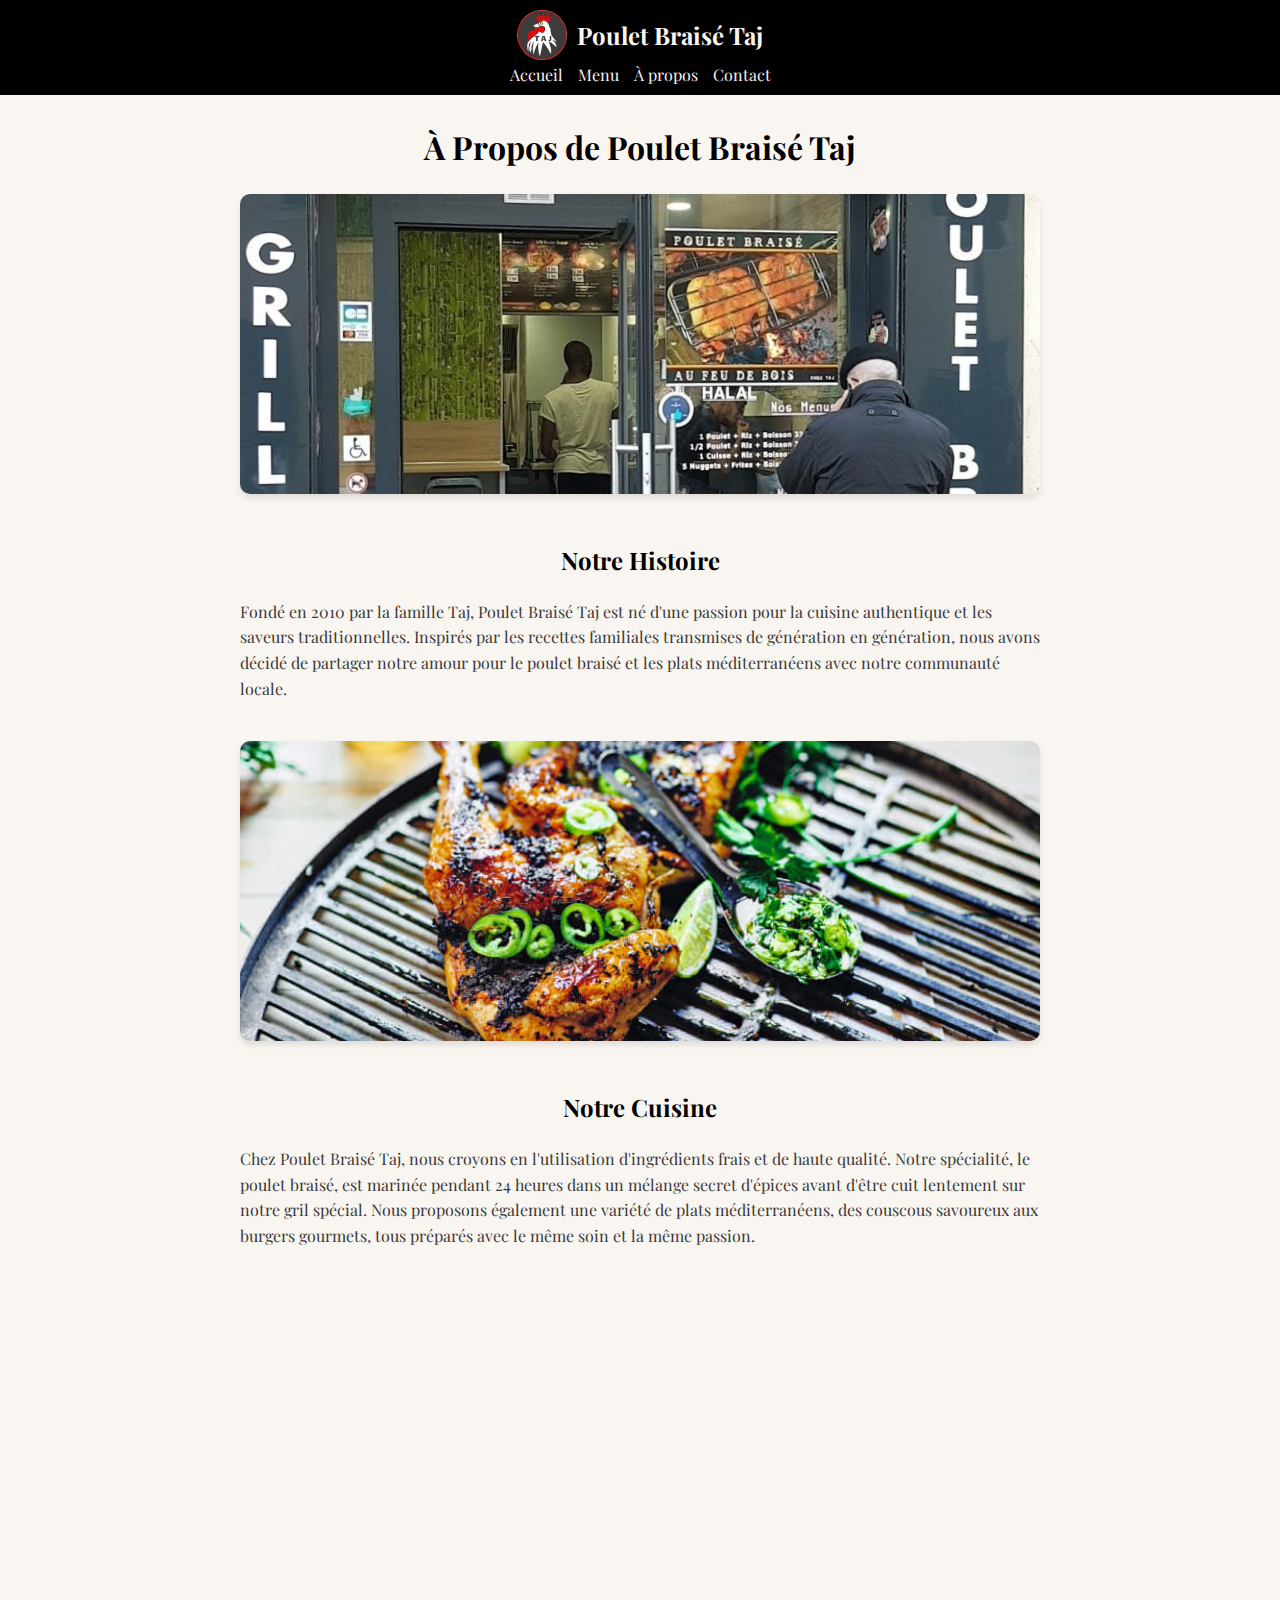
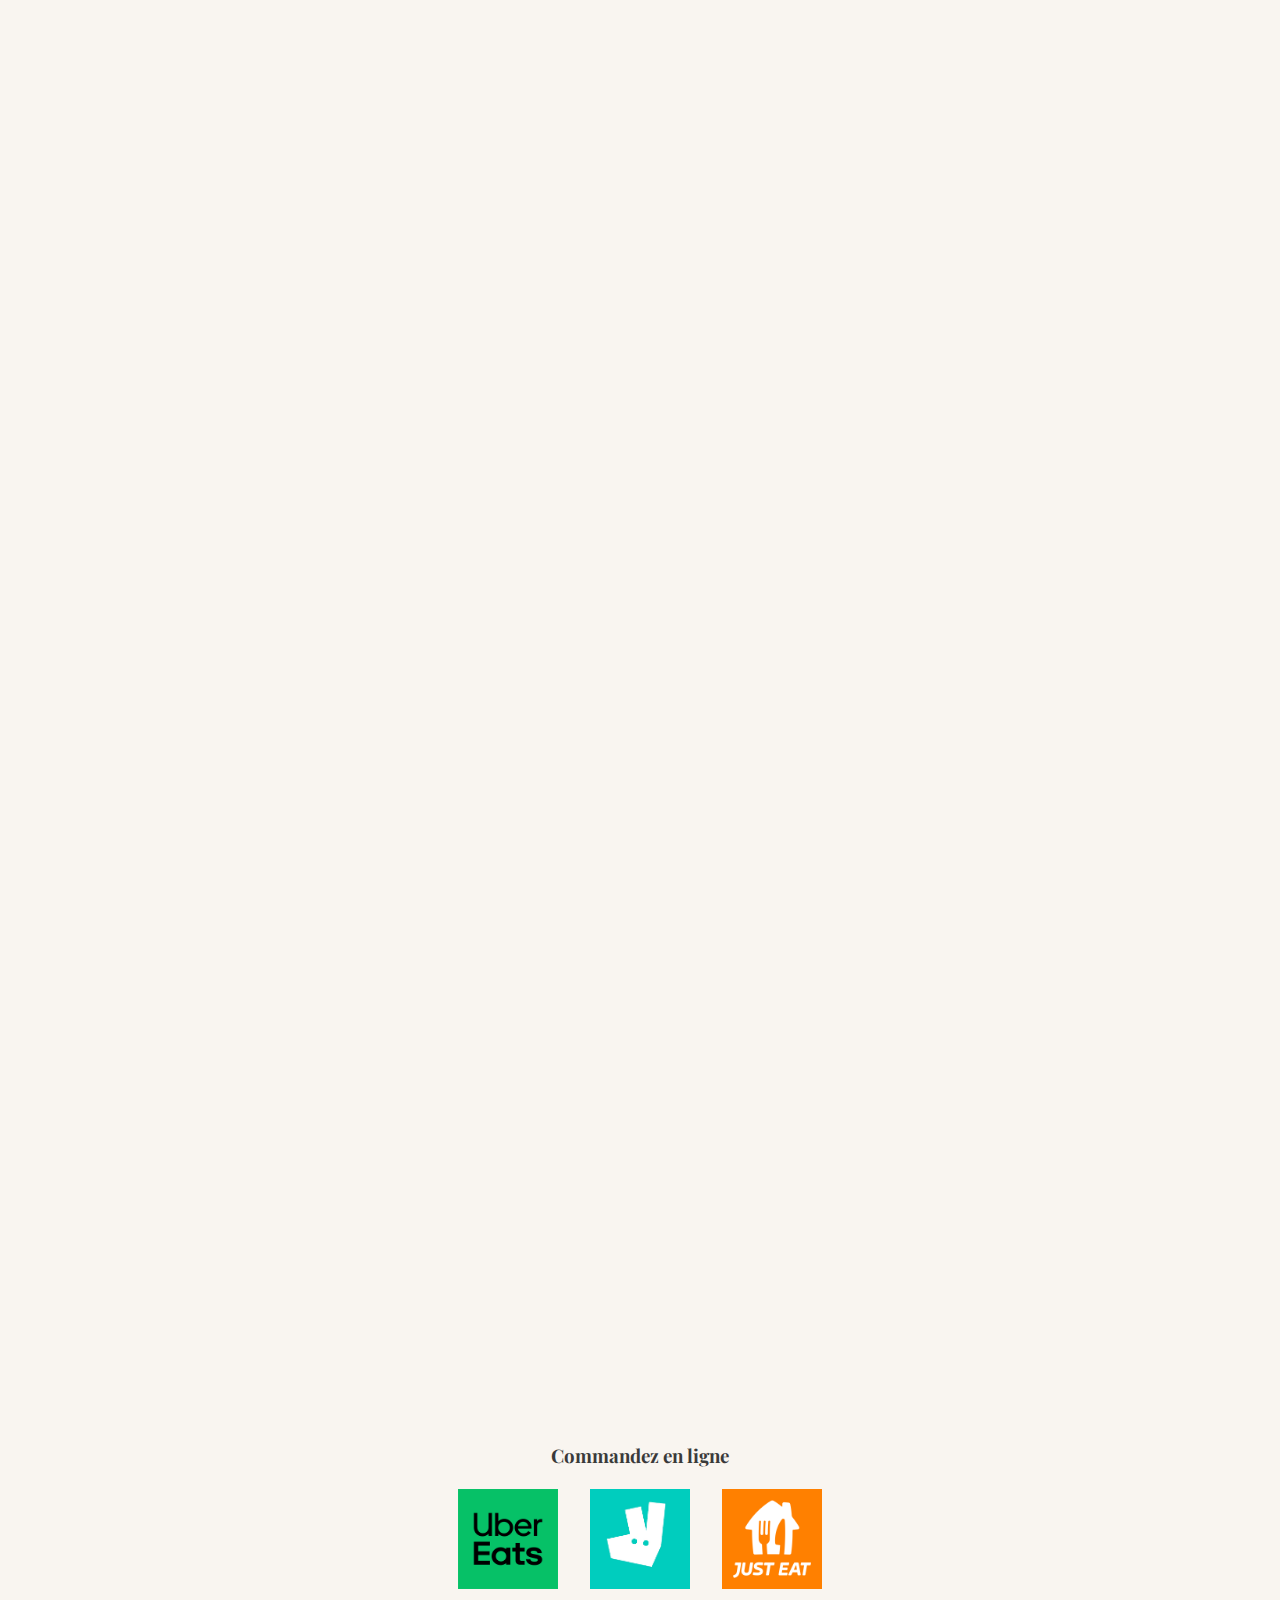
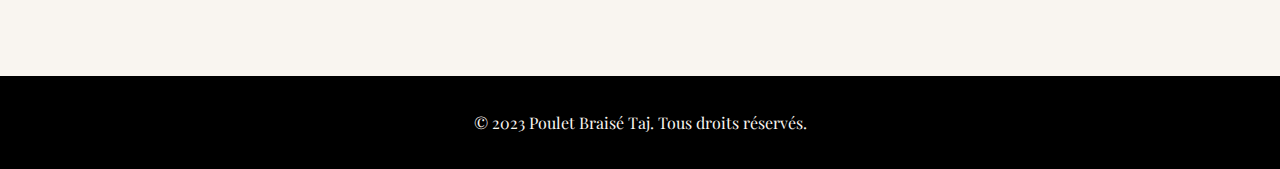
==== apropos.html @ 1169a89d "tout" ====
<!DOCTYPE html>
<html lang="fr">
<head>
    <meta charset="UTF-8">
    <meta name="viewport" content="width=device-width, initial-scale=1.0">
    <title>À Propos - Poulet Braisé Taj</title>
    <link rel="stylesheet" href="style1.css">
    <link href="https://fonts.googleapis.com/css2?family=Playfair+Display:wght@400;700&display=swap" rel="stylesheet">
<link rel="stylesheet" href="https://cdnjs.cloudflare.com/ajax/libs/font-awesome/6.0.0-beta3/css/all.min.css">
<link href="https://fonts.googleapis.com/css2?family=Playfair+Display:wght@400;700&display=swap" rel="stylesheet">
<style>
/* Style pour la section Nos Valeurs */
.values {
    display: flex;
    justify-content: center;
    align-items: center;
    flex-wrap: wrap; /* Pour que les éléments se repositionnent sur plusieurs lignes si nécessaire */
    gap: 20px; /* Espacement entre les éléments */
}

.value {
    text-align: center; /* Centre le texte à l'intérieur de chaque élément */
    max-width: 300px; /* Limite la largeur pour éviter que les éléments ne soient trop larges */
}

.value-icon {
    font-size: 40px; /* Ajuste la taille des icônes */
    margin-bottom: 10px; /* Espace entre l'icône et le titre */
}

</style>
</head>
<body>
    <header class="header">
      <div class="logo-container">
        <img src="cropped_image.png" alt="Logo du restaurant" class="logo-image">
        <div class="logo-text">Poulet Braisé Taj</div> 
      </div> 
          <nav class="nav">
            <a href="index.html">Accueil</a>
            <a href="services.html">Menu</a>
            <a href="apropos.html">À propos</a>
            <a href="contact.html">Contact</a>
          </nav>
      </header>

      <main class="main">
          <h1>À Propos de Poulet Braisé Taj</h1>
          
          <section class="about-section">
              <img src="r2ee-Taj-poulet-braise-photo.jpg" alt="Extérieur du restaurant Poulet Braisé Taj" class="about-image" width="800" height="300">
              <h2>Notre Histoire</h2>
              <p>Fondé en 2010 par la famille Taj, Poulet Braisé Taj est né d'une passion pour la cuisine authentique et les saveurs traditionnelles. Inspirés par les recettes familiales transmises de génération en génération, nous avons décidé de partager notre amour pour le poulet braisé et les plats méditerranéens avec notre communauté locale.</p>
          </section>
  
          <section class="about-section">
              <img src="bbkSB.jpg" alt="Notre chef en train de préparer un poulet braisé" class="about-image" width="800" height="300">
              <h2>Notre Cuisine</h2>
              <p>Chez Poulet Braisé Taj, nous croyons en l'utilisation d'ingrédients frais et de haute qualité. Notre spécialité, le poulet braisé, est marinée pendant 24 heures dans un mélange secret d'épices avant d'être cuit lentement sur notre gril spécial. Nous proposons également une variété de plats méditerranéens, des couscous savoureux aux burgers gourmets, tous préparés avec le même soin et la même passion.</p>
          </section>
  
          <section class="about-section">
              <img src="bouchon.jpg" alt="Intérieur chaleureux du restaurant Poulet Braisé Taj" class="about-image" width="800" height="300">
              <h2>Notre Ambiance</h2>
              <p>Notre restaurant offre une atmosphère chaleureuse et accueillante, parfaite pour les dîners en famille, les rencontres entre amis ou les repas d'affaires. Avec notre décor élégant aux touches méditerranéennes et notre service attentif, nous nous efforçons de créer une expérience culinaire mémorable pour chaque client.</p>
          </section>
  
          <section class="about-section">
              <img src="pool.webp" alt="Événement communautaire organisé par Poulet Braisé Taj" class="about-image" width="800" height="300">
              <h2>Notre Engagement Communautaire</h2>
              <p>Chez Poulet Braisé Taj, nous croyons en l'importance de redonner à notre communauté. Nous participons régulièrement à des événements locaux, soutenons les associations caritatives de la région et nous efforçons de réduire notre impact environnemental en utilisant des emballages écologiques et en privilégiant les fournisseurs locaux.</p>
          </section>

          <section class="about-section">
            <h2>Nos Valeurs</h2>
            <div class="values">
                <div class="value">
                    <div class="value-icon"><i class="fas fa-heart"></i></div>
                    <h3>Passion</h3>
                    <p>Notre passion pour la cuisine authentique et les saveurs uniques guide chacune de nos actions, de la préparation des plats à l'accueil de nos clients.</p>
                </div>
                <div class="value">
                    <div class="value-icon"><i class="fas fa-leaf"></i></div>
                    <h3>Qualité</h3>
                    <p>Nous nous engageons à n'utiliser que des ingrédients frais et de la plus haute qualité pour garantir une expérience gustative exceptionnelle à chaque visite.</p>
                </div>
                <div class="value">
                    <div class="value-icon"><i class="fas fa-users"></i></div>
                    <h3>Communauté</h3>
                    <p>Nous croyons en l'importance de créer des liens forts avec notre communauté locale, en soutenant les initiatives locales et en offrant un lieu de rassemblement chaleureux.</p>
                </div>
            </div>
        </section>

        <section id="marketplaces" class="marketplaces-section">
            <h3>Commandez en ligne</h3>
            <div class="marketplace-links">
              <a href="https://www.ubereats.com/fr/store/taj-poulet-braise/46_5BAGiRMSI2W5tEDWqUw" target="_blank" class="marketplace-link">
                <img src="uber.png" alt="UberEats" class="marketplace-logo animated-logo">
              </a>
              <a href="https://deliveroo.fr/fr/menu/paris/gennevilliers-port/taj-basly" target="_blank" class="marketplace-link">
                <img src="deliverooo.png" alt="Deliveroo" class="marketplace-logo animated-logo">
              </a>
              <a href="https://www.just-eat.fr/menu/taj-poulet-braise" target="_blank" class="marketplace-link">
                <img src="justea.png" alt="Just Eat" class="marketplace-logo animated-logo">
              </a>
            </div>
          </section>
          
    </main>

      </main>
  
      <footer class="footer">
          <p>&copy; 2023 Poulet Braisé Taj. Tous droits réservés.</p>
      </footer>
  
      <script>
          document.addEventListener('DOMContentLoaded', function() {
              const sections = document.querySelectorAll('.about-section');
              
              const observer = new IntersectionObserver((entries) => {
                  entries.forEach(entry => {
                      if (entry.isIntersecting) {
                          entry.target.style.opacity = 1;
                          entry.target.style.transform = 'translateY(0)';
                      }
                  });
              }, { threshold: 0.1 });
  
              sections.forEach(section => {
                  observer.observe(section);
              });
          });
      </script>

<script>
  document.addEventListener('DOMContentLoaded', function() {
      const sections = document.querySelectorAll('.about-section');
      
      const observer = new IntersectionObserver((entries, observer) => {
          entries.forEach(entry => {
              if (entry.isIntersecting) {
                  entry.target.classList.add('animate');
                  observer.unobserve(entry.target); // Stop observing after animation is applied
              }
          });
      }, { threshold: 0.1 });

      sections.forEach(section => {
          observer.observe(section);
      });
  });
</script>


  </body></html>
---- style1.css ----
body, html {
  margin: 0;
  padding: 0;
  font-family: 'Playfair Display', serif;
  background-color: #f9f5f0;
  color: #3a3a3a;
}
.header {
  background-color: #000000;
  color: #f9f5f0;
  padding: 10px 0;
  text-align: center;
  position: fixed;
  width: 100%;
  top: 0;
  z-index: 1000;
  animation: slideInDown 1s ease-out;
}
.logo-container {
    display: inline-flex;
    align-items: center;
    animation: rotate 2s linear infinite;
}

.logo-image {
    width: 50px;
    height: 50px;
    margin-right: 10px;
}

.logo-text {
    font-size: 24px;
    font-weight: bold;
    font-family: 'Playfair Display', serif;
}
.nav {
  display: flex;
  justify-content: center;
  gap: 15px;
  margin-top: 0;
}
.nav a {
  color: #f9f0f0;
  text-decoration: none;
  font-size: 1em;
  transition: color 0.3s ease;
  animation: fadeInUp 0.5s ease-out;
  animation-fill-mode: both;
}


.nav a:nth-child(1) { animation-delay: 0.1s; }
.nav a:nth-child(2) { animation-delay: 0.2s; }
.nav a:nth-child(3) { animation-delay: 0.3s; }
.nav a:nth-child(4) { animation-delay: 0.4s; }

.nav a:hover {
  color: #ffc107;
  animation: pulse 0.5s infinite;
  animation: none;
    transform: scale(1.05);
    transition: transform 0.3s ease;
    animation: pulse 1s infinite;
}
.main {
  max-width: 800px;
  margin: 80px auto 0;
  padding: 20px;
  line-height: 1.6;
}
h1, h2 {
  text-align: center;
  color: #000000;
  animation: zoomIn 1s ease-out;

}
.about-sections {
  margin-bottom: 40px;
  opacity: 0;
  transform: translateX(-50px);
  transition: opacity 0.8s ease, transform 0.8s ease;
  opacity: 0;
  transform: translateY(50px);
  transition: opacity 0.8s ease-out, transform 0.8s ease-out;
}
.about-sections:nth-child(even) {
  transform: translateX(50px);
}
.about-image {
  width: 100%;
  height: 300px;
  object-fit: cover;
  border-radius: 10px;
  margin-bottom: 20px;
  border-radius: 10px;
  box-shadow: 0 4px 6px rgba(0, 0, 0, 0.1);
  transition: all 0.3s ease;
}


.about-section {
  margin-bottom: 40px;
  opacity: 0;
  transform: translateY(20px);
  transition: opacity 0.5s ease, transform 0.5s ease;
}
.about-section.animate {
    opacity: 1;
    transform: translateY(0);

}
.about-image {
  width: 100%;
  height: 300px;
  object-fit: cover;
  border-radius: 10px;
  margin-bottom: 20px;
  animation: pulse 2s infinite;

}

.values {
  animation: fadeInUp 1s ease-out;
  background: rgba(255, 255, 255, 0.8);
  border-radius: 10px;
  box-shadow: 0 4px 6px rgba(0, 0, 0, 0.1);
  padding: 20px;
  transition: all 0.3s ease;
}

.value {
  animation: zoomIn 0.5s ease-out;
  animation-fill-mode: both;
}

.value:nth-child(1) { animation-delay: 0.2s; }
.value:nth-child(2) { animation-delay: 0.4s; }
.value:nth-child(3) { animation-delay: 0.6s; }

.value-icon {
    animation: rotate 3s linear infinite;
}


.footer {
  background-color: #000000;
  color: #f9f5f0;
  text-align: center;
  padding: 20px 0;
  margin-top: 60px;
  animation: slideInUp 1s ease-out;

}

.value:hover {
  transform: translateY(-5px);
  box-shadow: 0 6px 8px rgba(0, 0, 0, 0.15);
}

.animate {
  opacity: 1 !important;
  transform: translateX(0) !important;
}

.marketplaces-section {
  text-align: center;
  margin-top: 2rem;
}

.marketplace-links {
  display: flex;
  justify-content: center;
  gap: 2rem;
  margin-top: 1rem;
}

.marketplace-link {
  display: inline-block;
}

.marketplace-logo {
  width: 100px;
  height: auto;
  transition: transform 0.3s ease;
}

.animated-logo {
  animation: pulse 2s infinite;
}

@keyframes pulse {
  0% {
    transform: scale(1);
  }
  50% {
    transform: scale(1.1);
  }
  100% {
    transform: scale(1);
  }
}

.marketplace-logo:hover {
  animation: none;
  transform: scale(1.2);
}

@media (max-width: 768px) {
  .main {
      padding: 20px;
  }
}

@keyframes floatAnimation {
  0% { transform: translateY(0px); }
  50% { transform: translateY(-20px); }
  100% { transform: translateY(0px); }
}

@keyframes glowPulse {
  0% { box-shadow: 0 0 5px rgba(255, 255, 255, 0.5); }
  50% { box-shadow: 0 0 20px rgba(255, 255, 255, 0.8); }
  100% { box-shadow: 0 0 5px rgba(255, 255, 255, 0.5); }
}

@keyframes typewriter {
  from { width: 0; }
  to { width: 100%; }
}

@keyframes blinkTextCursor {
  from { border-right-color: rgba(255,255,255,.75); }
  to { border-right-color: transparent; }
}

@keyframes colorChange {
  0% { color: #ff0000; }
  25% { color: #00ff00; }
  50% { color: #0000ff; }
  75% { color: #ffff00; }
  100% { color: #ff0000; }
}

@keyframes skewEffect {
  0% { transform: skew(0deg, 0deg); }
  25% { transform: skew(5deg, 5deg); }
  50% { transform: skew(0deg, 0deg); }
  75% { transform: skew(-5deg, -5deg); }
  100% { transform: skew(0deg, 0deg); }
}

@media (max-width: 768px) {
  .about-section {
      animation: fadeInUp 1s ease-out;
      background: rgba(255, 255, 255, 0.8);
    border-radius: 10px;
    box-shadow: 0 4px 6px rgba(0, 0, 0, 0.1);
    padding: 20px;
    margin-bottom: 30px;
    transition: all 0.3s ease;
  }
}

.about-section:hover {
  transform: translateY(-5px);
  box-shadow: 0 6px 8px rgba(0, 0, 0, 0.15);
}
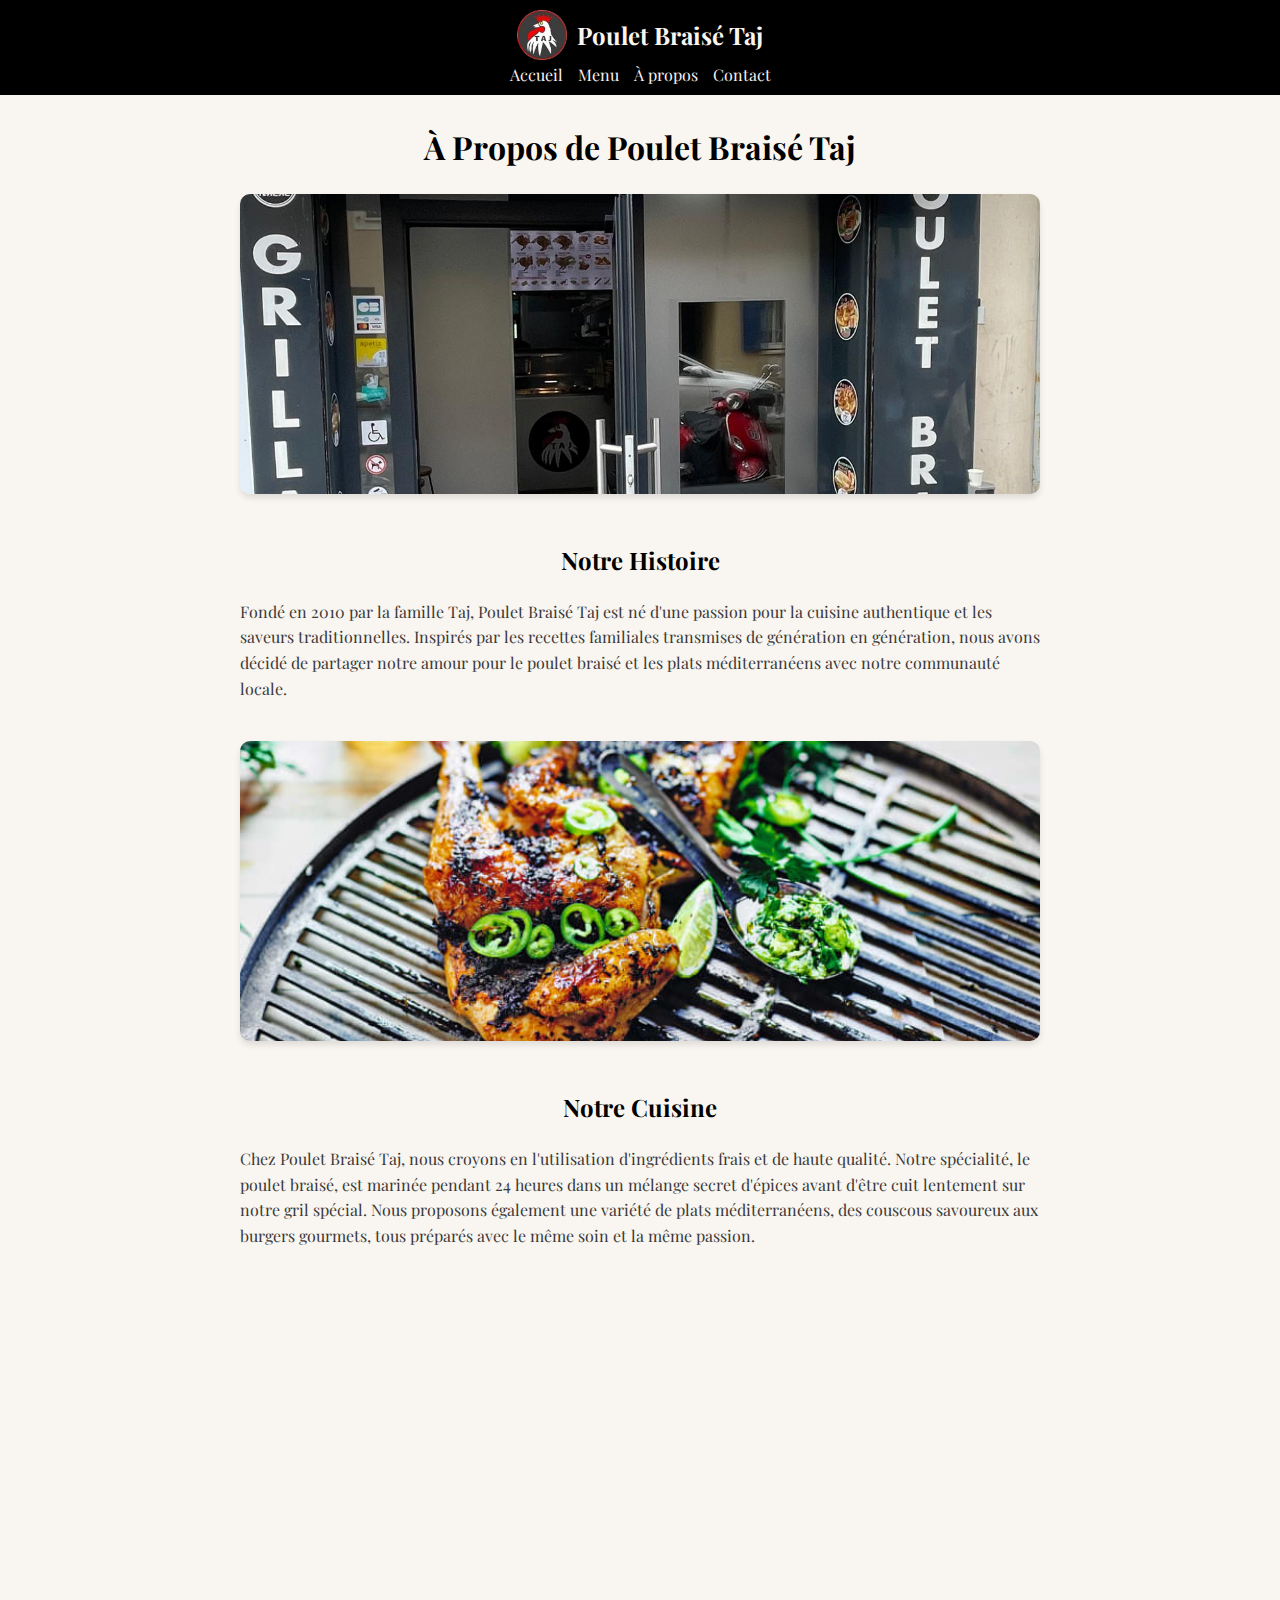
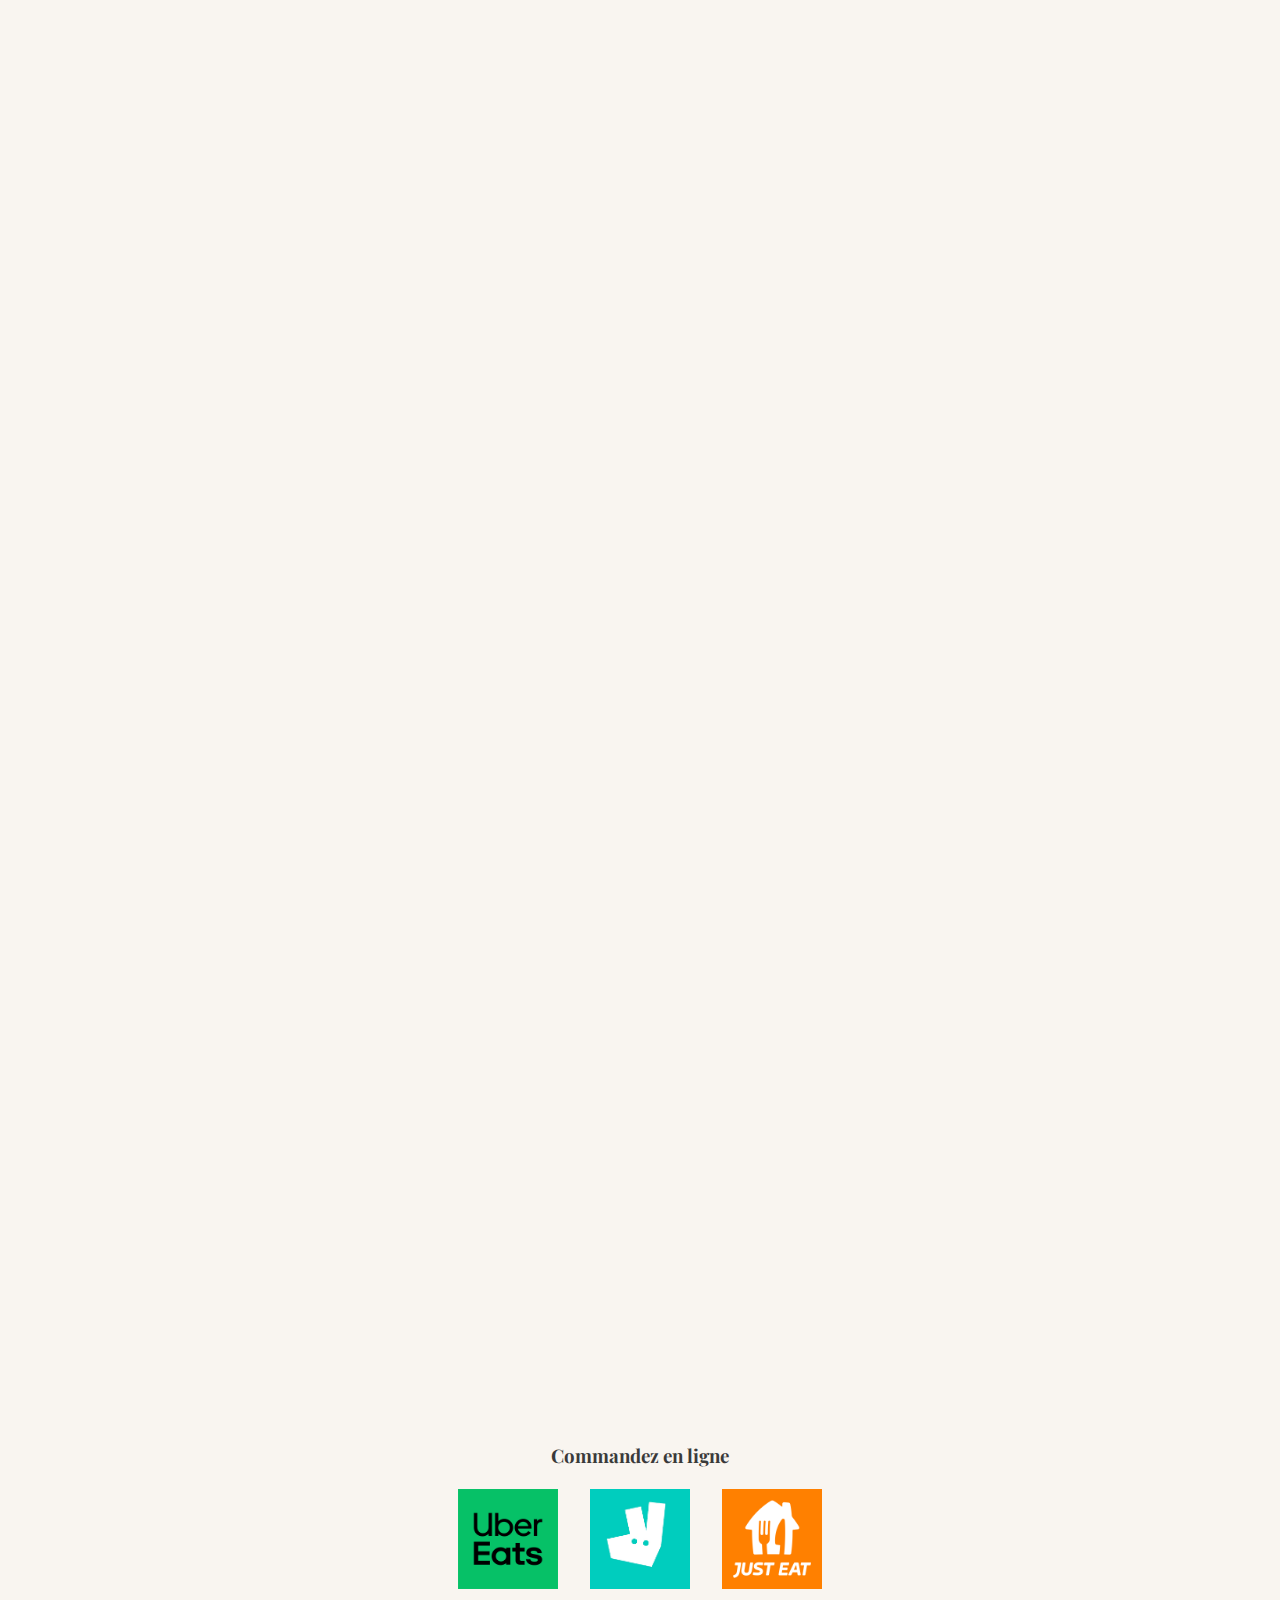
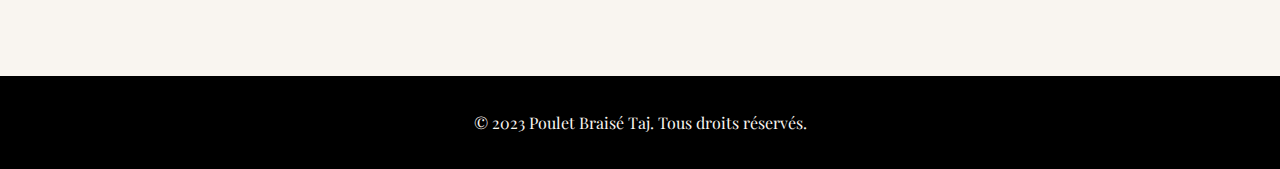
==== commit acdb7d58: "Update apropos.html" ====
--- a/apropos.html
+++ b/apropos.html
@@ -5,6 +5,7 @@
     <meta name="viewport" content="width=device-width, initial-scale=1.0">
     <title>À Propos - Poulet Braisé Taj</title>
     <link rel="stylesheet" href="style1.css">
+        <link rel="icon" type="image/png" href="cropped_image.png">
     <link href="https://fonts.googleapis.com/css2?family=Playfair+Display:wght@400;700&display=swap" rel="stylesheet">
 <link rel="stylesheet" href="https://cdnjs.cloudflare.com/ajax/libs/font-awesome/6.0.0-beta3/css/all.min.css">
 <link href="https://fonts.googleapis.com/css2?family=Playfair+Display:wght@400;700&display=swap" rel="stylesheet">
@@ -48,7 +49,7 @@
           <h1>À Propos de Poulet Braisé Taj</h1>
           
           <section class="about-section">
-              <img src="r2ee-Taj-poulet-braise-photo.jpg" alt="Extérieur du restaurant Poulet Braisé Taj" class="about-image" width="800" height="300">
+              <img src="PHOTO-2024-08-25-16-51-50 2.jpg" alt="Extérieur du restaurant Poulet Braisé Taj" class="about-image" width="800" height="300">
               <h2>Notre Histoire</h2>
               <p>Fondé en 2010 par la famille Taj, Poulet Braisé Taj est né d'une passion pour la cuisine authentique et les saveurs traditionnelles. Inspirés par les recettes familiales transmises de génération en génération, nous avons décidé de partager notre amour pour le poulet braisé et les plats méditerranéens avec notre communauté locale.</p>
           </section>
@@ -154,4 +155,4 @@
 </script>
 
 
-  </body></html>+  </body></html>
